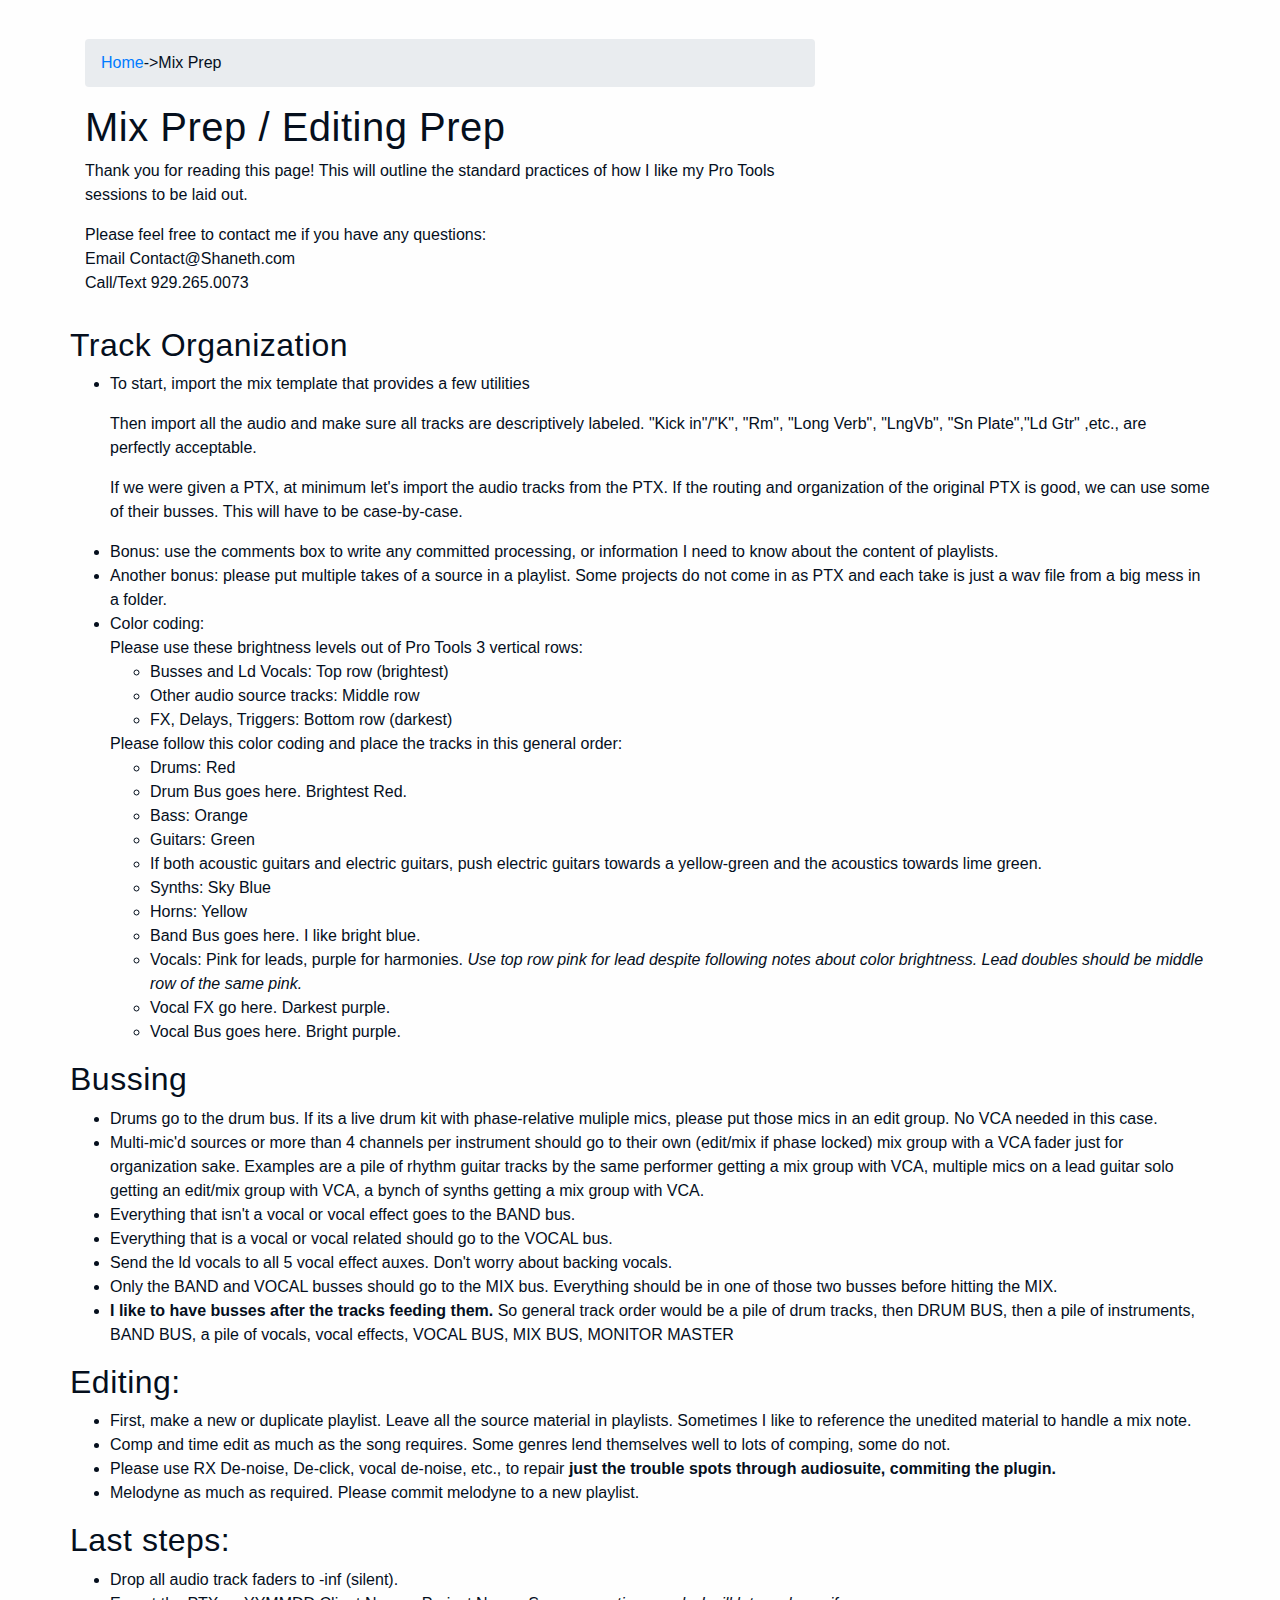
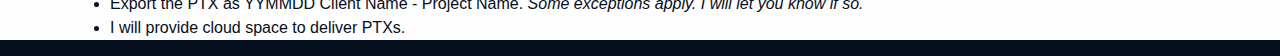
==== mixprep/index.html @ 7dd8cf9b "Added additional loading text" ====
<html>

<head>
    <script></script>
    <!---Required tags----->
    <meta charset="utf-8">
    <meta name="viewport" content="width=device-width, initial-scale=1, shrink-to-fit=no">
    <!----- / ------------->
    <!------Fav Icons------>
    <link rel="apple-touch-icon" sizes="180x180" href="../apple-touch-icon.png">
    <link rel="icon" type="image/png" sizes="32x32" href="../favicon-32x32.png">
    <link rel="icon" type="image/png" sizes="16x16" href="../favicon-16x16.png">
    <link rel="manifest" href="../site.webmanifest">
    <!------End Icons------>
    <!------Stylesheets---->
    <link rel="stylesheet" href="../css/bootstrap.min.css">
    <link rel="stylesheet" href="../css/sp.css">
    <!----End Stylesheets-->
    <title>Shane Patterson</title>
</head>

<body>
    <div class="introwrapper">
        <div class="intro">
            <div class="logo">
            </div>
            <div class="scroll">
                <span class="glyphicon glyphicon-menu-down" aria-hidden="true"></span>
            </div>
        </div>
    </div>

    <div class="body-content" id="body-content">
        <div class="container" id="about">
            <div class="row">
                <div class="col-sm-8"><br>
                    <ol class="breadcrumb">
                        <li><a href="http://shaneth.com">Home</a></li> ->
                        <li class="active">Mix Prep</li>
                    </ol>
                    <h1>Mix Prep / Editing Prep</h1>
                    <p>Thank you for reading this page! This will outline the standard practices of how I like my Pro Tools sessions to be laid out.</p>
                    <div class="cushion"></div>
                    <p>Please feel free to contact me if you have any questions:
                        <br>
                        <span class="label label-default">Email</span> Contact@Shaneth.com
                        <br>
                        <span class="label label-default">Call/Text</span> 929.265.0073<br>




                </div>
                <div class="col-sm-4"><br>

                </div>

            </div>

        </div>

        <div class="body-content container" id="about">
            <h2>Track Organization</h2>
            <ul>
                <li>
                    <p>To start, import the mix template that provides a few utilities</p>
                    <p>Then import all the audio and make sure all tracks are descriptively labeled. "Kick in"/"K",
                        "Rm", "Long Verb", "LngVb", "Sn Plate","Ld Gtr" ,etc., are perfectly acceptable.</p>
                        <p>If we were given a PTX, at minimum let's import the audio tracks from the PTX. If the routing and organization of the original PTX is good, we can use some of their busses. This will have to be case-by-case.</p>
                        
                </li>
                <li> Bonus: use the comments box to write any committed processing, or information I need to know about the content
                    of playlists.</li>
                    <li>Another bonus: please put multiple takes of a source in a playlist. Some projects do not come in as PTX and each take is just a wav file from a big mess in a folder. </li>
            
                <li>Color coding: 
                    <br>Please use these brightness levels out of Pro Tools 3 vertical rows:
                    <ul>
                        <li>Busses and Ld Vocals: Top row (brightest)</li>
                        <li>Other audio source tracks: Middle row</li>
                        <li>FX, Delays, Triggers: Bottom row (darkest)</li>
                    </ul> 
                    
                    Please follow this color coding and place the tracks in this general order:
                    <ul>
                        <li>Drums: Red</li>
                        <li>Drum Bus goes here. Brightest Red.</li>
                        <li>Bass: Orange</li>
                        <li>Guitars: Green </li>
                        <li>If both acoustic guitars and electric guitars, push electric guitars towards a yellow-green and the
                            acoustics towards lime green.</li>
                        <li>Synths: Sky Blue</li>
                        <li>Horns: Yellow</li>
                        <li>Band Bus goes here. I like bright blue.</li>
                        <li>Vocals: Pink for leads, purple for harmonies. <i>Use top row pink for lead despite following notes about
                                color brightness. Lead doubles should be middle row of the same pink.</i></li>
                        <li>Vocal FX go here. Darkest purple.</li>
                        <li>Vocal Bus goes here. Bright purple.</li>
                        
                    </ul>
                </li>
            </ul>
            <h2>Bussing</h2>
            <ul>
             <li>Drums go to the drum bus. If its a live drum kit with phase-relative muliple mics, please put those mics in an edit group. No VCA needed in this case.</li>
             <li>Multi-mic'd sources or more than 4 channels per instrument should go to their own (edit/mix if phase locked) mix group with a VCA fader just for organization sake. Examples are a pile of rhythm guitar tracks by the same performer getting a mix group with VCA, multiple mics on a lead guitar solo getting an edit/mix group with VCA, a bynch of synths getting a mix group with VCA.</li>
             <li>Everything that isn't a vocal or vocal effect goes to the BAND bus.</li>
             <li>Everything that is a vocal or vocal related should go to the VOCAL bus.</li>
             <li>Send the ld vocals to all 5 vocal effect auxes. Don't worry about backing vocals.</li>
             <li>Only the BAND and VOCAL busses should go to the MIX bus. Everything should be in one of those two busses before hitting the MIX.</li>
             <li><strong>I like to have busses after the tracks feeding them.</strong> So general track order would be a pile of drum tracks, then DRUM BUS, then a pile of instruments, BAND BUS, a pile of vocals, vocal effects, VOCAL BUS, MIX BUS, MONITOR MASTER</li>
            </ul>
            <h2>Editing:</h2>
            <ul>
                <li>First, make a new or duplicate playlist. Leave all the source material in playlists. Sometimes I like to reference the unedited material to handle a mix note.</li>
                <li>Comp and time edit as much as the song requires. Some genres lend themselves well to lots of comping, some do not.</li>
                <li>Please use RX De-noise, De-click, vocal de-noise, etc., to repair <strong> just the trouble spots through audiosuite, commiting the plugin.</strong></li>
                <li>Melodyne as much as required. Please commit melodyne to a new playlist.</li>
            </ul>
            <h2>Last steps:</h2>
            <ul>
                <li>Drop all audio track faders to -inf (silent).</li>
                <li>Export the PTX as YYMMDD Client Name - Project Name. <i>Some exceptions apply. I will let you know if so.</i></li>
                <li>I will provide cloud space to deliver PTXs.</li> 
            </ul>



            

           
            
            <div class="cushion"></div>
        </div>
    </div>


</body>

</html>
---- css/sp.css ----
html {
  /* scroll-behavior: smooth;
     scroll-padding: 75px;
     enable these when browser support is better
     */
}

body {
  background: rgb(5, 15, 29);
  box-shadow: 0 0 200px rgba(0, 0, 0, 0.7) inset;
  overflow-x: hidden;
  position: relative;
}

.body-content {
  background: #fefefe;
  color: rgb(5, 15, 29);
  padding: 0;
  transition: 0.7s;
}

.cover {
  position: fixed;
  overflow: hidden;
  height: 100%;
  width: 100%;
  text-align: center;
  vertical-align: center;
  padding-top: 20%;
  background-color: rgba(0, 0, 0, 1);
  z-index: 5;
  opacity: 1;
  transition: 1s;
}
#header {
  background-image: radial-gradient(rgba(0, 0, 0, 0.5), rgba(0, 0, 0, 0)),
    url("../img/headerbkg.jpeg");
  background-position: center;
  background-size: cover;
  background-repeat: no-repeat;
  position: relative;
  padding: 150px;
  margin: 0;
  color: #f8f8f8;
  transition: 1s;
  height: 100%;
}

.header-setheight {
  height: 500px !important;
}

#header h1 {
  padding-top: 1rem;
  letter-spacing: 1.2;
  font-size: 2.5rem;
}

#header img {
  z-index: 200;
}

.nav-sp {
  padding: 0;
}

.nav-sp-link {
  position: relative;
  padding: 20px;
  transition: 1s;
  background-color: #f6f6f6;
  z-index: 3;
}

.nav-sp-link a {
  color: #444;
}

.nav-sp-link a:hover {
  color: #111;
}

.nav-sp-link a:visited {
  color: #444;
}

.noborder {
  border: none;
}

.h1,
.h2,
.h3,
.h4,
.h5,
.h6,
h1,
h2,
h3,
h4,
h5,
h6 {
  font-weight: 200;
  line-height: 1.2;
  letter-spacing: 0.5px;
}

.h1 h1 {
  margin: 0.5em 0em 0.5em 0em;
}

.h3 h3 {
  line-height: 1;
}

#featured-jumbotron {
  background-image: linear-gradient(rgba(0, 0, 0, 0.5), rgba(0, 0, 0, 0)),
    url("../img/mixing-4.jpg");
  background-position: center;
  background-size: cover;
  background-repeat: no-repeat;
  position: relative;
  padding: 50px;
  margin: 0;
  color: #f6f6f6;
  font-weight: 300;
}

#featured-jumbotron a {
  font-size: 1.2rem;
  font-weight: 600;
  color: #3068f8;
}

.music-grid .badge {
  position: relative;
  top: -25px;
  left: 5px;
  background-color: #00000073;
  color: #fff;
  font-size: 0.6rem;
  font-weight: 500;
  border-radius: 0;
}
.badge {
  -webkit-border-radius: 0;
  -moz-border-radius: 0;
  border-radius: 0;
}
.music-grid {
  background-color: #444;
}

.music-grid .row {
  margin: 0;
}

.music-grid .col-md-3 {
  padding: 0;
  margin-bottom: -25px;
}
.music-grid .col-md-2 {
  padding: 0;
  margin-bottom: -25px;
}
.hoverbox * {
  box-sizing: border-box;
}

.hoverbox {
  position: relative;
  display: inline-block;
  overflow: hidden;
  max-width: 100%;
  height: auto;
  cursor: pointer;
}

.hoverbox img {
  max-width: 100%;
}

.hoverbox .hoverbox-layer_bottom {
  display: block;
}

.hoverbox .hoverbox-layer_top {
  opacity: 0;
  position: absolute;
  top: 0;
  left: 0;
  right: 0;
  bottom: 0;
  width: 100%;
  height: 100%;
  background: rgba(0, 0, 0, 0.6);
  color: #fff;
  padding: 15px;
  -moz-transition: all 0.4s ease-in-out 0s;
  -webkit-transition: all 0.4s ease-in-out 0s;
  -ms-transition: all 0.4s ease-in-out 0s;
  transition: all 0.4s ease-in-out 0s;
}

.hoverbox:hover .hoverbox-layer_top,
.hoverbox.active .hoverbox-layer_top {
  opacity: 1;
}

.hoverbox .hoverbox-text {
  text-align: center;
  font-size: 18px;
  display: inline-block;
  position: absolute;
  top: 50%;
  left: 50%;
  -moz-transform: translate(-50%, -50%);
  -webkit-transform: translate(-50%, -50%);
  -ms-transform: translate(-50%, -50%);
  transform: translate(-50%, -50%);
}

.hoverbox .hoverbox-text_mobile {
  font-size: 15px;
  border-top: 1px solid rgb(179, 179, 179); /* for old browsers */
  border-top: 1px solid rgba(179, 179, 179, 0.7);
  margin-top: 5px;
  padding-top: 2px;
  display: none;
}

.hoverbox.active .hoverbox-text_mobile {
  display: block;
}

.hoverbox-text a {
  color: white;
}

.label-year {
  background-color: #fff;
  color: rgb(81, 83, 105);
}

.music-drop {
  padding: 30px;
  background-color: #f6f6f6;
  color: #161616;
}
.music-drop-outer {
  background-color: #f6f6f6;
}

.music-drop .badge {
  top: 0;
  left: 0;
}
#video-jumbotron {
  background-image: linear-gradient(rgba(0, 0, 0, 0.5), rgba(0, 0, 0, 0)),
    url("../img/livesession.jpg");
  background-position: center;
  background-size: cover;
  background-repeat: no-repeat;
  color: #f6f6f6;
  font-weight: 300;
  padding: 100px;
}
#video-jumbotron h1 {
  padding-bottom: 50px;
}

.maxheight {
  height: 100% !important;
}

.lighting-outer {
  background-image: linear-gradient(rgba(0, 0, 0, 0), rgba(0, 0, 0, 0.7)),
    url("../img/lighting.jpg");
  background-position: center;
  background-size: cover;
  background-repeat: no-repeat;
  color: f6f6f6;
  padding: 50px;
}

#about {
  padding-top: 15px;
}

#contact {
  padding-bottom: 15px;
}

.loading-banner {
  font-style: italic;
  color: white !important;
}

#background-black {
  background: #000000 !important;
}
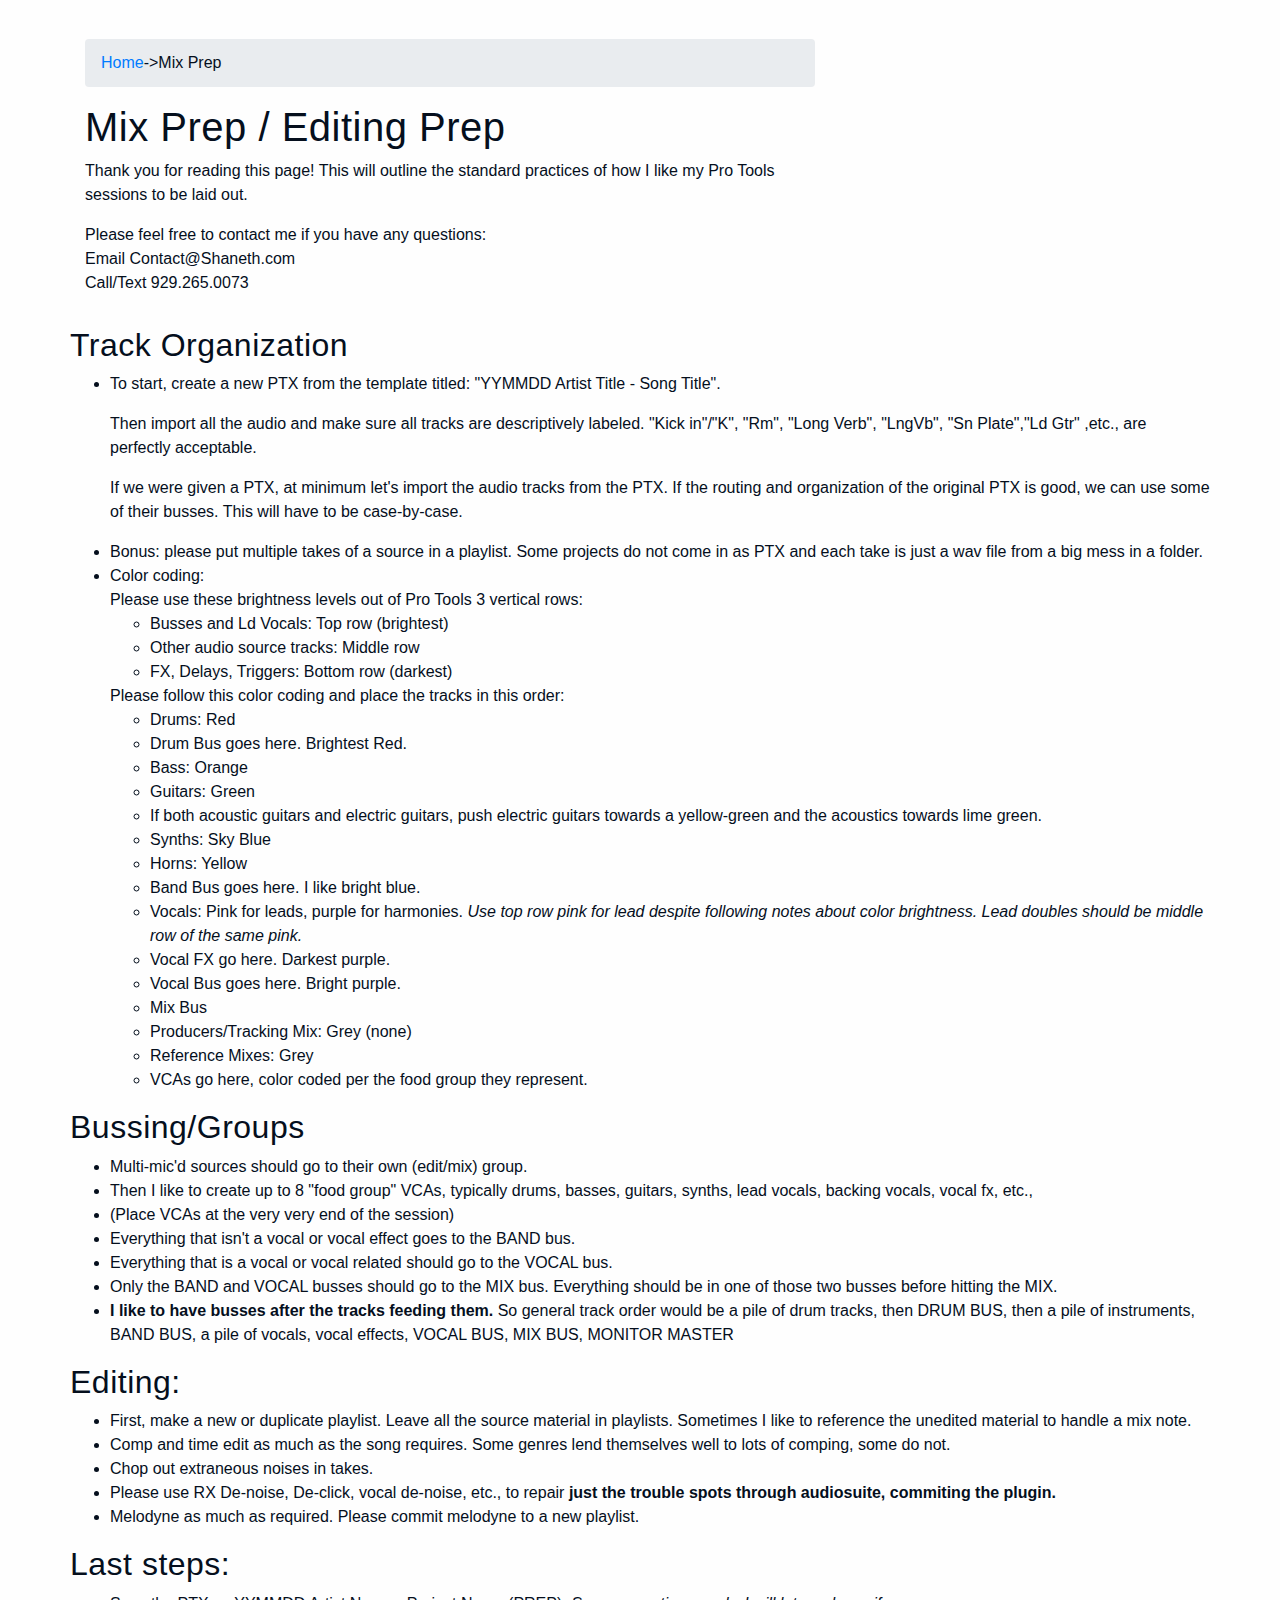
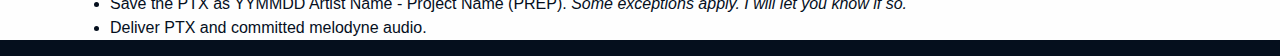
==== commit 0d36c069: "fix some issues" ====
--- a/mixprep/index.html
+++ b/mixprep/index.html
@@ -63,15 +63,13 @@
             <h2>Track Organization</h2>
             <ul>
                 <li>
-                    <p>To start, import the mix template that provides a few utilities</p>
+                    <p>To start, create a new PTX from the template titled: "YYMMDD Artist Title - Song Title".</p>
                     <p>Then import all the audio and make sure all tracks are descriptively labeled. "Kick in"/"K",
                         "Rm", "Long Verb", "LngVb", "Sn Plate","Ld Gtr" ,etc., are perfectly acceptable.</p>
                         <p>If we were given a PTX, at minimum let's import the audio tracks from the PTX. If the routing and organization of the original PTX is good, we can use some of their busses. This will have to be case-by-case.</p>
                         
                 </li>
-                <li> Bonus: use the comments box to write any committed processing, or information I need to know about the content
-                    of playlists.</li>
-                    <li>Another bonus: please put multiple takes of a source in a playlist. Some projects do not come in as PTX and each take is just a wav file from a big mess in a folder. </li>
+                    <li>Bonus: please put multiple takes of a source in a playlist. Some projects do not come in as PTX and each take is just a wav file from a big mess in a folder. </li>
             
                 <li>Color coding: 
                     <br>Please use these brightness levels out of Pro Tools 3 vertical rows:
@@ -81,7 +79,7 @@
                         <li>FX, Delays, Triggers: Bottom row (darkest)</li>
                     </ul> 
                     
-                    Please follow this color coding and place the tracks in this general order:
+                    Please follow this color coding and place the tracks in this order:
                     <ul>
                         <li>Drums: Red</li>
                         <li>Drum Bus goes here. Brightest Red.</li>
@@ -96,17 +94,21 @@
                                 color brightness. Lead doubles should be middle row of the same pink.</i></li>
                         <li>Vocal FX go here. Darkest purple.</li>
                         <li>Vocal Bus goes here. Bright purple.</li>
+                        <li>Mix Bus</li>
+                        <li>Producers/Tracking Mix: Grey (none)</li>
+                        <li>Reference Mixes: Grey</li>
+                        <li>VCAs go here, color coded per the food group they represent.</li>
                         
                     </ul>
                 </li>
             </ul>
-            <h2>Bussing</h2>
+            <h2>Bussing/Groups</h2>
             <ul>
-             <li>Drums go to the drum bus. If its a live drum kit with phase-relative muliple mics, please put those mics in an edit group. No VCA needed in this case.</li>
-             <li>Multi-mic'd sources or more than 4 channels per instrument should go to their own (edit/mix if phase locked) mix group with a VCA fader just for organization sake. Examples are a pile of rhythm guitar tracks by the same performer getting a mix group with VCA, multiple mics on a lead guitar solo getting an edit/mix group with VCA, a bynch of synths getting a mix group with VCA.</li>
+             <li>Multi-mic'd sources should go to their own (edit/mix) group.</li>
+             <li>Then I like to create up to 8 "food group" VCAs, typically drums, basses, guitars, synths, lead vocals, backing vocals, vocal fx, etc.,</li>
+             <li>(Place VCAs at the very very end of the session)</li>
              <li>Everything that isn't a vocal or vocal effect goes to the BAND bus.</li>
              <li>Everything that is a vocal or vocal related should go to the VOCAL bus.</li>
-             <li>Send the ld vocals to all 5 vocal effect auxes. Don't worry about backing vocals.</li>
              <li>Only the BAND and VOCAL busses should go to the MIX bus. Everything should be in one of those two busses before hitting the MIX.</li>
              <li><strong>I like to have busses after the tracks feeding them.</strong> So general track order would be a pile of drum tracks, then DRUM BUS, then a pile of instruments, BAND BUS, a pile of vocals, vocal effects, VOCAL BUS, MIX BUS, MONITOR MASTER</li>
             </ul>
@@ -114,14 +116,14 @@
             <ul>
                 <li>First, make a new or duplicate playlist. Leave all the source material in playlists. Sometimes I like to reference the unedited material to handle a mix note.</li>
                 <li>Comp and time edit as much as the song requires. Some genres lend themselves well to lots of comping, some do not.</li>
+                <li>Chop out extraneous noises in takes.</li>
                 <li>Please use RX De-noise, De-click, vocal de-noise, etc., to repair <strong> just the trouble spots through audiosuite, commiting the plugin.</strong></li>
                 <li>Melodyne as much as required. Please commit melodyne to a new playlist.</li>
             </ul>
             <h2>Last steps:</h2>
             <ul>
-                <li>Drop all audio track faders to -inf (silent).</li>
-                <li>Export the PTX as YYMMDD Client Name - Project Name. <i>Some exceptions apply. I will let you know if so.</i></li>
-                <li>I will provide cloud space to deliver PTXs.</li> 
+                <li>Save the PTX as YYMMDD Artist Name - Project Name (PREP). <i>Some exceptions apply. I will let you know if so.</i></li>
+                <li>Deliver PTX and committed melodyne audio.</li> 
             </ul>
 
 
--- a/css/sp.css
+++ b/css/sp.css
@@ -299,3 +299,6 @@
 #background-black {
   background: #000000 !important;
 }
+.btn {
+  border-radius: 0;
+}
